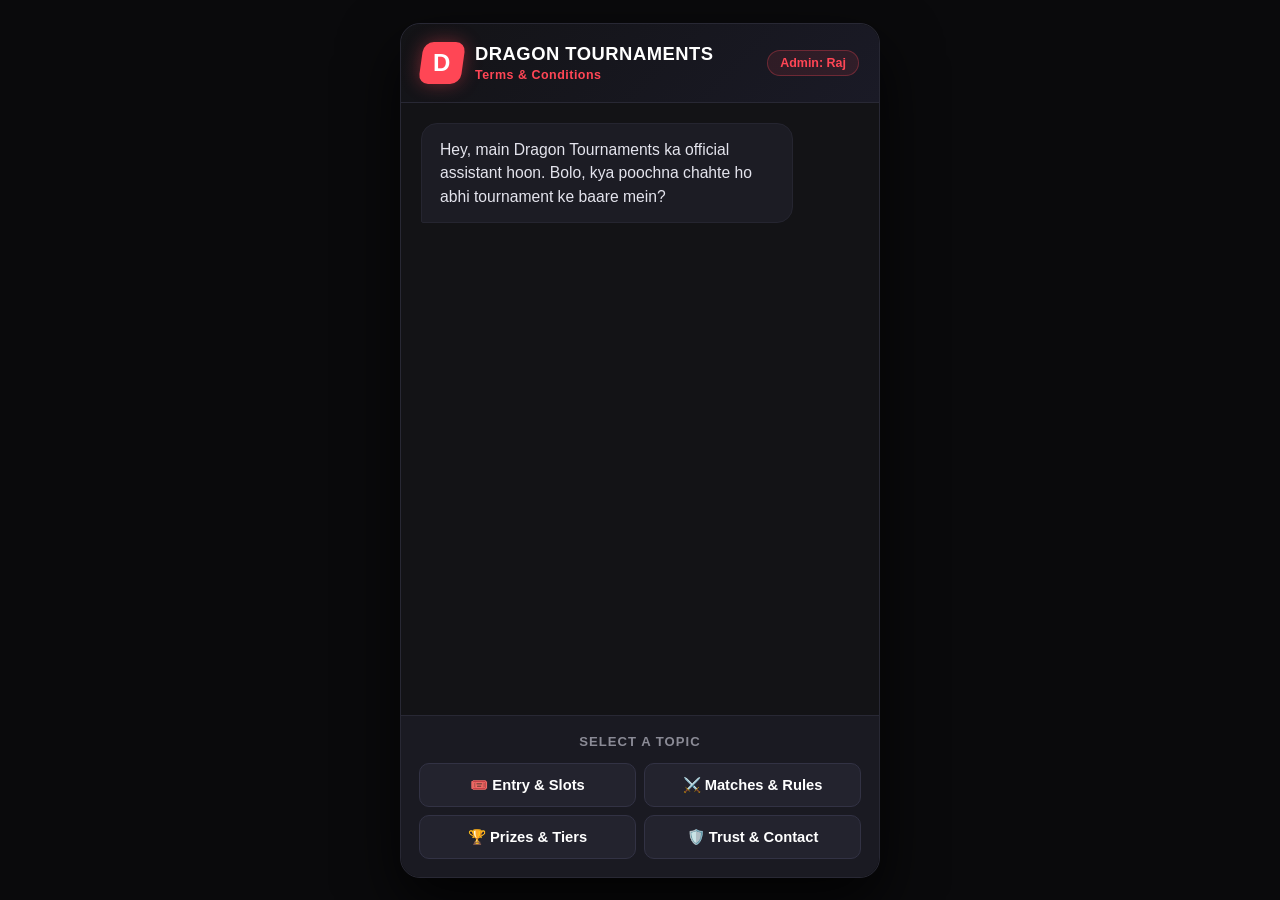
==== chat.html @ 3bb253a5 "Rename chat to chat.html" ====
<!DOCTYPE html>
<html lang="en">
<head>
    <meta charset="UTF-8">
    <meta name="viewport" content="width=device-width, initial-scale=1.0">
    <title>Dragon Tournaments - Dashboard</title>
    <style>
        :root {
            --bg-main: #0a0a0c;
            --bg-card: #131316;
            --bg-panel: #1a1a22;
            --primary: #ff4655; 
            --primary-hover: #e53e4b;
            --secondary: #23232e;
            --secondary-hover: #323242;
            --text-main: #ffffff;
            --text-muted: #8b8b96;
            --bot-bubble: #1c1c24;
            --user-bubble: #ff4655;
            --whatsapp-green: #25d366;
        }

        * {
            box-sizing: border-box;
            margin: 0;
            padding: 0;
            font-family: 'Segoe UI', Roboto, Helvetica, Arial, sans-serif;
        }

        body {
            background-color: var(--bg-main);
            color: var(--text-main);
            display: flex;
            justify-content: center;
            align-items: center;
            height: 100vh;
            overflow: hidden;
        }

        .window-container {
            width: 100%;
            max-width: 480px;
            height: 95vh;
            background-color: var(--bg-card);
            border-radius: 20px;
            border: 1px solid #282834;
            display: flex;
            flex-direction: column;
            box-shadow: 0 25px 60px rgba(0, 0, 0, 0.8);
            position: relative;
        }

        .app-header {
            padding: 18px 20px;
            background: linear-gradient(135deg, #131316 0%, #1a1a26 100%);
            border-bottom: 1px solid #282834;
            border-radius: 20px 20px 0 0;
            display: flex;
            align-items: center;
            justify-content: space-between;
        }

        .brand-info {
            display: flex;
            align-items: center;
            gap: 12px;
        }

        .brand-logo {
            width: 42px;
            height: 42px;
            background-color: var(--primary);
            border-radius: 10px;
            display: flex;
            align-items: center;
            justify-content: center;
            font-weight: 900;
            font-size: 1.5rem;
            box-shadow: 0 0 18px rgba(255, 70, 85, 0.4);
            transform: skewX(-8deg);
        }
        .brand-logo span { transform: skewX(8deg); display: inline-block; }

        .brand-text h1 { font-size: 1.15rem; font-weight: 700; text-transform: uppercase; letter-spacing: 0.5px; }
        
        .tc-header-link { 
            font-size: 0.78rem; 
            color: var(--primary); 
            font-weight: 600; 
            letter-spacing: 0.5px; 
            cursor: pointer;
            text-decoration: none;
            display: inline-block;
            margin-top: 2px;
        }

        .status-badge {
            background-color: rgba(255, 70, 85, 0.1);
            border: 1px solid rgba(255, 70, 85, 0.3);
            color: var(--primary);
            padding: 5px 12px;
            border-radius: 20px;
            font-size: 0.78rem;
            font-weight: 600;
        }

        .chat-layout {
            flex: 1;
            padding: 20px;
            overflow-y: auto;
            display: flex;
            flex-direction: column;
            gap: 16px;
            scroll-behavior: smooth;
        }

        .chat-layout::-webkit-scrollbar { width: 5px; }
        .chat-layout::-webkit-scrollbar-thumb { background: #282834; border-radius: 10px; }

        .msg-wrapper { max-width: 85%; display: flex; flex-direction: column; animation: slideUp 0.25s ease-out; }
        .msg-wrapper.user { align-self: flex-end; }
        .msg-wrapper.bot { align-self: flex-start; }

        .bubble {
            padding: 14px 18px;
            border-radius: 16px;
            font-size: 0.98rem;
            line-height: 1.5;
            word-wrap: break-word;
        }

        .user .bubble { background-color: var(--user-bubble); color: #ffffff; border-bottom-right-radius: 2px; }
        .bot .bubble { background-color: var(--bot-bubble); color: #e4e4ed; border-bottom-left-radius: 2px; border: 1px solid #252530; }
        
        .bot .bubble ul { padding-left: 18px; margin-top: 8px; }
        .bot .bubble li { margin-bottom: 6px; }
        .bot .bubble strong { color: var(--primary); }
        .bot .bubble a.inline-link { color: var(--primary); font-weight: bold; text-decoration: underline; }

        .whatsapp-redirect-btn {
            display: inline-flex;
            align-items: center;
            gap: 8px;
            background-color: var(--whatsapp-green);
            color: white;
            text-decoration: none;
            padding: 10px 16px;
            border-radius: 8px;
            font-weight: 700;
            margin-top: 10px;
            font-size: 0.92rem;
            transition: opacity 0.2s;
            box-shadow: 0 4px 15px rgba(37, 211, 102, 0.3);
        }
        .whatsapp-redirect-btn:hover { opacity: 0.9; }

        .options-panel {
            padding: 18px;
            background-color: var(--bg-panel);
            border-top: 1px solid #282834;
            border-radius: 0 0 20px 20px;
            display: flex;
            flex-direction: column;
            gap: 10px;
        }

        .panel-title {
            font-size: 0.82rem;
            color: var(--text-muted);
            text-transform: uppercase;
            font-weight: 700;
            margin-bottom: 4px;
            text-align: center;
            letter-spacing: 1px;
        }

        .options-grid {
            display: flex;
            flex-wrap: wrap;
            gap: 8px;
            justify-content: center;
        }

        .option-btn {
            background-color: var(--secondary);
            color: white;
            border: 1px solid #323244;
            padding: 12px 14px;
            border-radius: 10px;
            font-size: 0.92rem;
            font-weight: 600;
            cursor: pointer;
            transition: all 0.2s;
            flex: 1 1 calc(50% - 8px);
            text-align: center;
        }

        .option-btn:hover { background-color: var(--secondary-hover); border-color: var(--primary); }
        
        .option-btn.deep-dive { background: linear-gradient(135deg, #ff4655 0%, #b81d29 100%); border-color: var(--primary); }
        .option-btn.deep-dive:hover { opacity: 0.95; }
        .option-btn.reset-nav { background-color: #2c2c35; border-color: #444455; flex: 1 1 100%; }

        /* Terms & Conditions Modal Box */
        .modal-overlay {
            position: absolute;
            top: 0; left: 0; right: 0; bottom: 0;
            background: rgba(0, 0, 0, 0.88);
            border-radius: 20px;
            display: none;
            justify-content: center;
            align-items: center;
            z-index: 100;
            backdrop-filter: blur(6px);
            opacity: 0;
            transition: opacity 0.3s ease;
        }
        .modal-overlay.active { display: flex; opacity: 1; }
        
        .modal-content {
            background-color: var(--bg-card);
            width: 92%;
            max-height: 88%;
            border-radius: 16px;
            border: 1px solid var(--primary);
            display: flex;
            flex-direction: column;
            overflow: hidden;
            box-shadow: 0 10px 40px rgba(255, 70, 85, 0.25);
        }

        .modal-header {
            padding: 15px;
            background-color: #1a1a26;
            border-bottom: 1px solid #282834;
            display: flex;
            justify-content: space-between;
            align-items: center;
        }
        .modal-header h2 { font-size: 1.1rem; color: var(--primary); text-transform: uppercase; letter-spacing: 0.5px; }
        .close-modal { background: none; border: none; color: white; font-size: 1.6rem; cursor: pointer; }

        .modal-body {
            padding: 20px;
            overflow-y: auto;
            font-size: 0.85rem;
            line-height: 1.6;
            color: #b5b5be;
        }
        .modal-body h3 { color: white; margin-top: 18px; margin-bottom: 6px; font-size: 0.95rem; text-transform: uppercase; border-left: 2px solid var(--primary); padding-left: 8px; }
        .modal-body p { margin-bottom: 12px; text-align: justify; }

        @keyframes slideUp { from { opacity: 0; transform: translateY(12px); } to { opacity: 1; transform: translateY(0); } }
    </style>
</head>
<body>

<div class="window-container">
    <div class="app-header">
        <div class="brand-info">
            <div class="brand-logo"><span>D</span></div>
            <div class="brand-text">
                <h1>Dragon Tournaments</h1>
                <span class="tc-header-link" onclick="openModal()">Terms & Conditions</span>
            </div>
        </div>
        <div class="status-badge">Admin: Raj</div>
    </div>

    <div class="chat-layout" id="chat-flow-box">
        <div class="msg-wrapper bot">
            <div class="bubble">
                Hey, main Dragon Tournaments ka official assistant hoon. Bolo, kya poochna chahte ho abhi tournament ke baare mein?
            </div>
        </div>
    </div>

    <div class="options-panel">
        <div class="panel-title" id="panel-title">Main Menu</div>
        <div class="options-grid" id="options-grid">
            </div>
    </div>

    <div class="modal-overlay" id="tc-modal">
        <div class="modal-content">
            <div class="modal-header">
                <h2>Official Terms & Conditions</h2>
                <button class="close-modal" onclick="closeModal()">×</button>
            </div>
            <div class="modal-body">
                <p>Welcome to the official legal framework and compliance document of Dragon Tournaments. By registering, paying the slot allotment fee, or participating in any segment of this platform, you automatically agree to abide by all the clauses mentioned herein. Please read this highly technical legal script carefully before initializing any asset transfer.</p>
                
                <h3>1. User Binding & Registration Compliance</h3>
                <p>All participants must provide verified and valid in-game identifiers (UIDs) and contact tokens during registration. Multiple profile spoofing, running parallel entries under dummy identities, or utilizing outdated application instances will result in an immediate operational status termination without warning. Slot confirmation is bound to individual account parameters and cannot be bartered, re-routed, or delegated to third-party entities post-initialization.</p>
                
                <h3>2. Financial Disclaimers & Non-Refundability</h3>
                <p>The processing architecture enforces a strict non-refundable policy. Once an entry transaction is completed and logged into our ledger, the user explicitly waives the right to request a rollback, dispute, or credit-back of the transaction fee. This structure remains fixed regardless of individual scheduling conflicts, connection infrastructure failures, or external account lockouts. The administrative infrastructure processes 100% of the slot collection directly back into physical asset liquidity and prize tiers, maintaining a absolute zero-profit baseline for operations.</p>
                
                <h3>3. Anti-Cheat Protocols & Fair Play Sandbox</h3>
                <p>We deploy rigorous manual monitoring alongside server logs review conducted by our tracking systems. The integration of modified system scripts, network manipulation wrappers, configuration patches, or tactical emulators is strictly prohibited. Any player flagged with suspicious crosshair tracking, irregular hitbox registration, or network synchronization latency spikes will face absolute exclusion. The platform reserves the right to freeze any associated points allocation permanently under the direct authorization of Manager Vivek and Admin Raj.</p>
                
                <h3>4. Geographical and Regional Jurisdictions</h3>
                <p>Compliance with local regulations requires specific geographical exclusions. Residents belonging to jurisdictions including Telangana, Assam, Odisha, Andhra Pradesh, and Nagaland are forbidden from initiating standard registrations or interacting with the incentive tiers. The technical verification infrastructure assumes zero liability for compliance oversights caused by manual VPN routing or masked location parameters executed by the user.</p>

                <h3>5. Liability Safeguards and Server Latency</h3>
                <p>The administrative cell holds zero accountability for technical disruption factors including in-game match disconnects, packet drops, device heating throttles, or custom room operational bugs. Matches will progress as scheduled in sync with standard global server time metrics, and delayed access responses from individual player interfaces will not affect room launch parameters.</p>

                <h3>6. Tournament Structure & Progression Parameters</h3>
                <p><strong>6.1 Qualifier Stage Operations:</strong> The initial platform phase incorporates a specialized structural system. All registered entities receive a guaranteed baseline allocation of exactly 5 competitive matches. During this foundational phase, standard survival indexes, positioning matrices, and Booyah milestones are completely omitted from the processing logic. Evaluation relies entirely on the gross extraction of maximum kill parameters. Only the highest-performing kill leader advances from the pool to the Semifinals cluster. Upon verified qualification progression, a transactional allocation of ₹100 Cashback is issued to the candidate's account.</p>
                
                <p><strong>6.2 Semifinals Point Configurations:</strong> The advanced bracket selects the top 48 qualifiers into a single combat environment spanning 3 consecutive map environments (Bermuda, Purgatory, Kalahari). In-game operational revival features are locked to a strict 'OFF' state. The scoring array runs a flat model where 1 Kill translates exactly to 1 Point. Traditional leaderboard survival weightage is completely absent from this data layout; the terminal ranking matrix is mapped exclusively to weapon engagement kills.</p>

                <p><strong>6.3 Grand Final Configuration Matrix:</strong> The elite tier filters the top 4 structural kill point leaders from the Semifinals grid. These candidates advance into a highly classified Grand Final interface layout. The strategic parameters, exact engagement style, and structural profiles of the invited top-tier professionals they face remain heavily guarded under administrative protocol to eliminate pre-match alignment or predictable mapping configurations. The top tier ranking rewards are distributed strictly via performance evaluation (1st Place: iPhone 17 Pro; 2nd Place: ₹75,000 Cash; 3rd Place: ₹25,000 Cash; 4th Place: ₹15,400 Cash).</p>
            </div>
        </div>
    </div>
</div>

<script>
    // 🔗 APNA GOOGLE APPS SCRIPT WEB APP URL IDHAR PASTE KARO:
    const WEB_APP_URL = "YOUR_WEB_APP_URL_HERE";

    let totalSlots = 2304;
    let filledSlots = 0;
    let availableSlots = 2304;

    function openModal() { document.getElementById('tc-modal').classList.add('active'); }
    function closeModal() { document.getElementById('tc-modal').classList.remove('active'); }

    async function fetchLiveSlots() {
        if(!WEB_APP_URL || WEB_APP_URL === "YOUR_WEB_APP_URL_HERE") return;
        try {
            const response = await fetch(WEB_APP_URL);
            const data = await response.json();
            if(data.status === 'success') {
                filledSlots = parseInt(data.totalCount) || 0;
                availableSlots = totalSlots - filledSlots;
                if(availableSlots < 0) availableSlots = 0;
            }
        } catch (error) {
            console.error("Live fetch error:", error);
        }
    }

    function getDynamicDatabase() {
        let feeSummary = "";
        let feeDetailed = "";
        let earlyBirdLimit = 1152;
        
        if (filledSlots < earlyBirdLimit) {
            let earlyBirdLeft = earlyBirdLimit - filledSlots;
            feeSummary = `Total 2304 slots hain jisme se abhi <strong>${availableSlots} slots baaki hain</strong>. Jaldi karo, abhi Early Bird discount active hai aur entry sirf ₹50 mein mil rahi hai! Aap direct niche diye gaye button se WhatsApp par instantaneous registration kar sakte hain.<br><a href='https://wa.me/917078343501?text=Hey%20Raj%20bhai,%20mujhe%20Early%20Bird%20mein%20slot%20book%20karwana%20hai!' target='_blank' class='whatsapp-redirect-btn'>💬 Register on WhatsApp Now</a>`;
            
            feeDetailed = `<ul>
                <li><strong>Tournament Capacity:</strong> 2304 Slots</li>
                <li><strong>Filled Slots (Live):</strong> ${filledSlots}</li>
                <li><strong>Available Slots (Live):</strong> ${availableSlots}</li>
                <li><strong>Discount Tracker:</strong> Pehle 1152 players ko flat half price (₹50) milega. Discount ke liye sirf <strong>${earlyBirdLeft} slots bache hain!</strong> Uske baad ₹100 standard fee lagegi.</li>
            </ul>`;
        } else {
            feeSummary = `Total 2304 slots hain jisme se abhi <strong>${availableSlots} slots baaki hain</strong>. Standard Entry fee ₹100 active hai. Aap niche click karke WhatsApp par direct registration complete karein.<br><a href='https://wa.me/917078343501?text=Hey%20Raj%20bhai,%20mujhe%20Standard%20Slot%20book%20karwana%20hai!' target='_blank' class='whatsapp-redirect-btn'>💬 Register on WhatsApp Now</a>`;
            
            feeDetailed = `<ul>
                <li><strong>Tournament Capacity:</strong> 2304 Slots</li>
                <li><strong>Filled Slots (Live):</strong> ${filledSlots}</li>
                <li><strong>Available Slots (Live):</strong> ${availableSlots}</li>
                <li><strong>Entry Cost:</strong> Early bird offer khatam ho chuka hai. Ab standard registration <strong>₹100</strong> per slot chal raha hai.</li>
            </ul>`;
        }

        return {
            "🎟️ Entry & Slots": [
                { 
                    q: "Entry Fee aur Slots kitne hain?", 
                    short: feeSummary, 
                    detail: feeDetailed
                },
                { 
                    q: "Direct WhatsApp Registration kaise karein?", 
                    short: "Bhai, registration seedha WhatsApp par contact karke hoga. Niche diye gaye link se direct message send karo aur apna slot confirm karo:<br><a href='https://wa.me/917078343501?text=Hey%20Raj%20bhai,%20mujhe%20tournament%20mein%20slot%20book%20karwana%20hai!' target='_blank' class='whatsapp-redirect-btn'>💬 Chat on WhatsApp</a>", 
                    detail: "WhatsApp button par click karte hi ek official pre-filled setup chat open ho jayega jahan humari team instant response ke sath aapka slot register karegi. Kisi external platform par jaane ki koi dikkat nahi hai!" 
                },
                { 
                    q: "Paid Entry format kyun rakha hai?", 
                    short: "Free matches mein casual aur hackers audience aati thi. Yeh format hardcore pro players ke scale ke liye banaya gaya hai.", 
                    detail: "Competition standard ko supreme level par maintain karne ke liye ye entry module mandatory rakha gaya hai. Isme system balance zero profit par chalta hai, aur grand prize pool direct players ke competitive splits mein optimize kiya jata hai." 
                }
            ],
            "⚔️ Matches & Rules": [
                { 
                    q: "Semifinals Matches aur Bounty Rules?", 
                    short: "Qualifiers ke 48 winners ki 3 matches ki series hogi (Bermuda, Purgatory, Kalahari). Revival OFF rahega aur har kill par ₹350 instant milega!", 
                    detail: "Bhai, yahan sirf aggressive gameplay chalega. <strong>Point System rule ekdum clear hai: 1 Kill = 1 Point.</strong> Match ending ke baad jo absolute leaderboard chart banega woh isi point ke hisaab se distribute hoga. Log baad mein survival karke booyah ke assets par point nahi maang sakte, kyunki positioning points completely deactivated rahenge." 
                },
                { 
                    q: "Grand Finals kaise hoga?", 
                    short: "Semifinals ke Top 4 highest kill wale players top invited pros ke samne Secret Launch Pattern mein bhidenge, jahan unhe <strong>🥇 iPhone 17 Pro, 🥈 ₹75,000, 🥉 ₹25,000, aur 🏅 ₹15,400 Cash</strong> rewards milenge!", 
                    detail: "Semifinals stage ke highest performance kill matrix wale top 4 candidates seedha Grand Final elite room mein enter karenge. Wahan par unhe kis specific drop map par aur kis internal format ke sath top invited pros ke sath ladna hoga, woh pure mechanical fairness ke liye ek high-level Secret Launch Pattern rahega." 
                }
            ],
            "🏆 Prizes & Tiers": [
                { 
                    q: "Grand Final Cash aur Rewards kya hain?", 
                    short: "1st Prize brand new iPhone 17 Pro hai aur baaki top ranks ke liye laakhon ka pure cash rewards structured hai.", 
                    detail: "<ul><li><strong>🥇 1st Place (Winner):</strong> Brand New iPhone 17 Pro</li><li><strong>🥈 2nd Place:</strong> ₹75,000 Pure Cash</li><li><strong>🥉 3rd Place:</strong> ₹25,000 Pure Cash</li><li><strong>🏅 4th Place:</strong> ₹15,400 Cash Split</li></ul>" 
                },
                { 
                    q: "Legal Rules aur Restricted States?", 
                    short: "Poori pool equity collection (₹1,72,800) wapis active distribution mein use hogi. Kuch locations restricted hain.", 
                    detail: "Indian Skill Gaming Compliance regulations ke tahat: <strong>Telangana, Assam, Odisha, Andhra Pradesh, aur Nagaland</strong> state domains ke candidates paid operational custom arrays mein physically interact nahi kar sakte." 
                }
            ],
            "🛡️ Trust & Contact": [
                { 
                    q: "Main kaise trust karun ki yeh real hai?", 
                    short: "Bhai, apne official Instagram handle par daily competitive tournaments aur distribution transactions pinned hain. 100% open and authentic scene hai.", 
                    detail: "Humne pehle bhi high scale high budget prize models aur device giveaways (S24 giveaway matches) monitor aur successfully host kiye hain jiske logs system check stories par transparent hain. Direct verification aur administrative interactions ke liye instant business link hamesha backup par active rehta hai." 
                },
                { 
                    q: "Official Domain info kya hai?", 
                    short: "Bhai, humari official tracking registry aur domain check tum direct website link <a href='http://www.dragontournament.xyz' target='_blank' class='inline-link'>www.dragontournament.xyz</a> par ja kar summary mein hi verify kar sakte ho.", 
                    detail: "Website repository par system interface se real time charts, structural slots data, current leaderboards, notifications aur dynamic backend match listings track ki ja sakti hain. Baki real-time human interaction ke liye WhatsApp line processing backup hamesha optimized rehta hai." 
                }
            ]
        };
    }

    const optionsGrid = document.getElementById('options-grid');
    const panelTitle = document.getElementById('panel-title');
    const chatBox = document.getElementById('chat-flow-box');

    function renderBubble(type, contentText) {
        const wrapper = document.createElement('div');
        wrapper.className = `msg-wrapper ${type}`;
        
        const bubble = document.createElement('div');
        bubble.className = 'bubble';
        bubble.innerHTML = contentText;
        
        wrapper.appendChild(bubble);
        chatBox.appendChild(wrapper);
        chatBox.scrollTop = chatBox.scrollHeight;
    }

    function generateCategories() {
        panelTitle.innerText = "Select A Topic";
        optionsGrid.innerHTML = '';
        
        const activeDb = getDynamicDatabase();
        Object.keys(activeDb).forEach(category => {
            const btn = document.createElement('button');
            btn.className = 'option-btn';
            btn.innerText = category;
            btn.onclick = () => generateQuestions(category);
            optionsGrid.appendChild(btn);
        });
    }

    function generateQuestions(category) {
        panelTitle.innerText = `${category}`;
        optionsGrid.innerHTML = '';
        
        const activeDb = getDynamicDatabase();
        activeDb[category].forEach(item => {
            const btn = document.createElement('button');
            btn.className = 'option-btn';
            btn.innerText = item.q;
            btn.onclick = () => routeQuery(item.q, item.short, item.detail);
            optionsGrid.appendChild(btn);
        });

        const returnBtn = document.createElement('button');
        returnBtn.className = 'option-btn reset-nav';
        returnBtn.innerText = "🔙 Back to Menu";
        returnBtn.onclick = generateCategories;
        optionsGrid.appendChild(returnBtn);
    }

    function routeQuery(question, shortAns, detailedAns) {
        renderBubble('user', question);
        optionsGrid.innerHTML = '<div style="color:var(--primary); font-size:0.85rem; font-weight:700; padding:12px; text-align:center; width:100%;">Processing layout data...</div>';
        
        setTimeout(() => {
            renderBubble('bot', shortAns);
            panelTitle.innerText = "Need More Details?";
            optionsGrid.innerHTML = '';

            const deepBtn = document.createElement('button');
            deepBtn.className = 'option-btn deep-dive';
            deepBtn.innerText = "📖 Expand Answer";
            deepBtn.onclick = () => {
                renderBubble('bot', detailedAns);
                generateCategories();
            };

            const directCloseBtn = document.createElement('button');
            directCloseBtn.className = 'option-btn';
            directCloseBtn.innerText = "👌 Clear, Main Menu";
            directCloseBtn.onclick = generateCategories;

            optionsGrid.appendChild(deepBtn);
            optionsGrid.appendChild(directCloseBtn);
        }, 400);
    }

    window.onload = async function() {
        await fetchLiveSlots();
        generateCategories();
    };
</script>
</body>
</html>
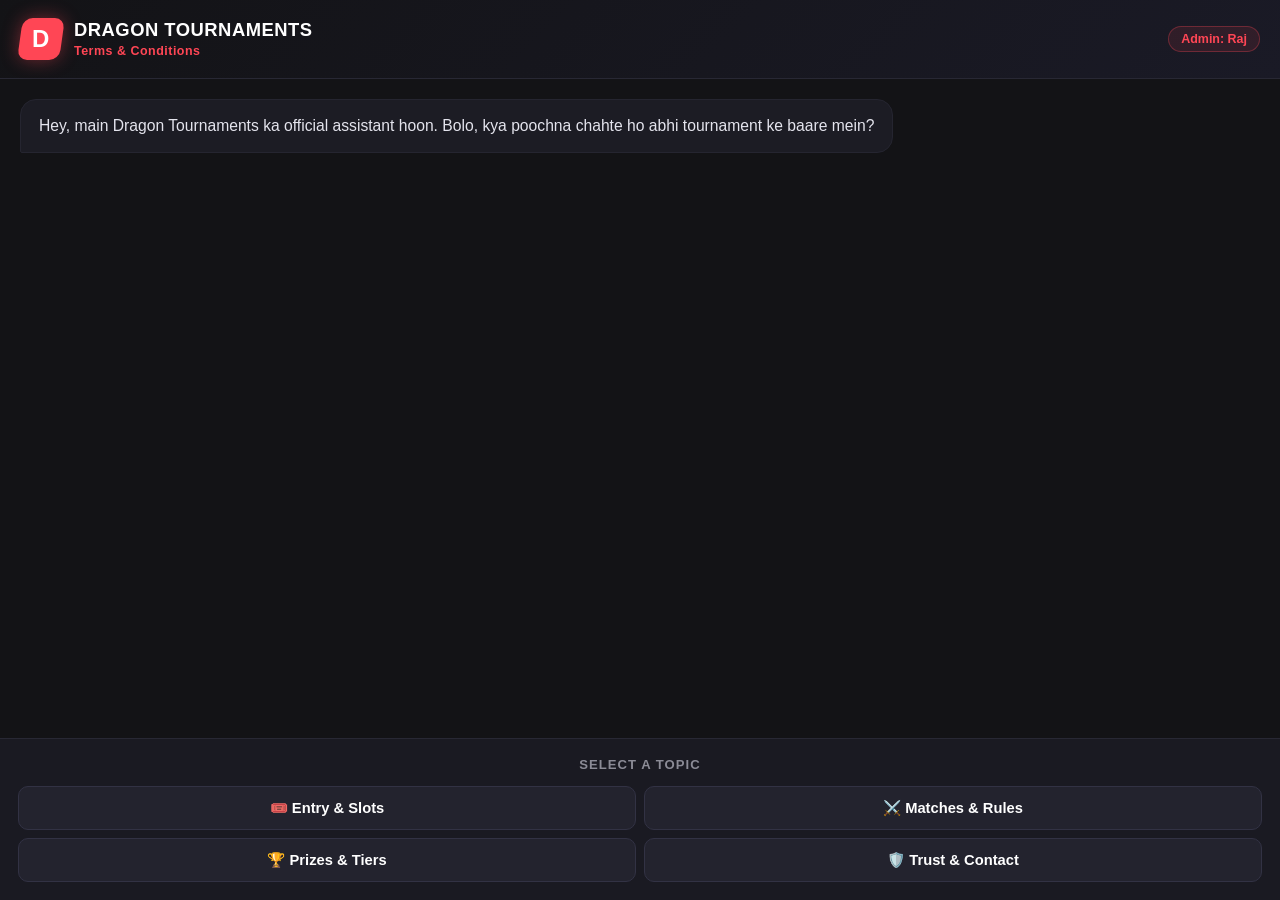
==== commit a96d72eb: "Update chat.html" ====
--- a/chat.html
+++ b/chat.html
@@ -2,7 +2,7 @@
 <html lang="en">
 <head>
     <meta charset="UTF-8">
-    <meta name="viewport" content="width=device-width, initial-scale=1.0">
+    <meta name="viewport" content="width=device-width, initial-scale=1.0, viewport-fit=cover">
     <title>Dragon Tournaments - Dashboard</title>
     <style>
         :root {
@@ -25,6 +25,7 @@
             margin: 0;
             padding: 0;
             font-family: 'Segoe UI', Roboto, Helvetica, Arial, sans-serif;
+            -webkit-tap-highlight-color: transparent;
         }
 
         body {
@@ -33,28 +34,28 @@
             display: flex;
             justify-content: center;
             align-items: center;
+            /* Use dvh to adapt to mobile browser address bars dynamically */
             height: 100vh;
+            height: 100dvh; 
             overflow: hidden;
-        }
-
+            margin: 0;
+        }
+
+        /* Switched from a floating box to a full-screen native app feel */
         .window-container {
             width: 100%;
-            max-width: 480px;
-            height: 95vh;
+            height: 100%;
             background-color: var(--bg-card);
-            border-radius: 20px;
-            border: 1px solid #282834;
             display: flex;
             flex-direction: column;
-            box-shadow: 0 25px 60px rgba(0, 0, 0, 0.8);
             position: relative;
         }
 
         .app-header {
-            padding: 18px 20px;
+            /* Added top safe area for notch/status bar on mobiles */
+            padding: calc(18px + env(safe-area-inset-top)) 20px 18px 20px;
             background: linear-gradient(135deg, #131316 0%, #1a1a26 100%);
             border-bottom: 1px solid #282834;
-            border-radius: 20px 20px 0 0;
             display: flex;
             align-items: center;
             justify-content: space-between;
@@ -155,10 +156,10 @@
         .whatsapp-redirect-btn:hover { opacity: 0.9; }
 
         .options-panel {
-            padding: 18px;
+            /* Dynamic padding to stay above mobile nav bars */
+            padding: 18px 18px calc(18px + env(safe-area-inset-bottom)) 18px;
             background-color: var(--bg-panel);
             border-top: 1px solid #282834;
-            border-radius: 0 0 20px 20px;
             display: flex;
             flex-direction: column;
             gap: 10px;
@@ -206,7 +207,6 @@
             position: absolute;
             top: 0; left: 0; right: 0; bottom: 0;
             background: rgba(0, 0, 0, 0.88);
-            border-radius: 20px;
             display: none;
             justify-content: center;
             align-items: center;
@@ -261,7 +261,7 @@
             <div class="brand-logo"><span>D</span></div>
             <div class="brand-text">
                 <h1>Dragon Tournaments</h1>
-                <span class="tc-header-link" onclick="openModal()">Terms & Conditions</span>
+                <span class="tc-header-link" onclick="openModal(event)">Terms & Conditions</span>
             </div>
         </div>
         <div class="status-badge">Admin: Raj</div>
@@ -285,7 +285,7 @@
         <div class="modal-content">
             <div class="modal-header">
                 <h2>Official Terms & Conditions</h2>
-                <button class="close-modal" onclick="closeModal()">×</button>
+                <button class="close-modal" onclick="closeModal(event)">×</button>
             </div>
             <div class="modal-body">
                 <p>Welcome to the official legal framework and compliance document of Dragon Tournaments. By registering, paying the slot allotment fee, or participating in any segment of this platform, you automatically agree to abide by all the clauses mentioned herein. Please read this highly technical legal script carefully before initializing any asset transfer.</p>
@@ -324,8 +324,30 @@
     let filledSlots = 0;
     let availableSlots = 2304;
 
-    function openModal() { document.getElementById('tc-modal').classList.add('active'); }
-    function closeModal() { document.getElementById('tc-modal').classList.remove('active'); }
+    // Fullscreen Auto-Trigger on first interaction
+    document.body.addEventListener('click', function initFullScreen() {
+        if (!document.fullscreenElement && document.documentElement.requestFullscreen) {
+            document.documentElement.requestFullscreen().catch(err => console.log("Fullscreen prevented:", err));
+        }
+        // Remove listener after first trigger
+        document.body.removeEventListener('click', initFullScreen);
+    }, { once: true });
+    
+    document.body.addEventListener('touchstart', function initFullScreenTouch() {
+        if (!document.fullscreenElement && document.documentElement.requestFullscreen) {
+            document.documentElement.requestFullscreen().catch(err => console.log("Fullscreen prevented:", err));
+        }
+        document.body.removeEventListener('touchstart', initFullScreenTouch);
+    }, { once: true });
+
+    function openModal(e) { 
+        if(e) e.stopPropagation(); 
+        document.getElementById('tc-modal').classList.add('active'); 
+    }
+    function closeModal(e) { 
+        if(e) e.stopPropagation(); 
+        document.getElementById('tc-modal').classList.remove('active'); 
+    }
 
     async function fetchLiveSlots() {
         if(!WEB_APP_URL || WEB_APP_URL === "YOUR_WEB_APP_URL_HERE") return;
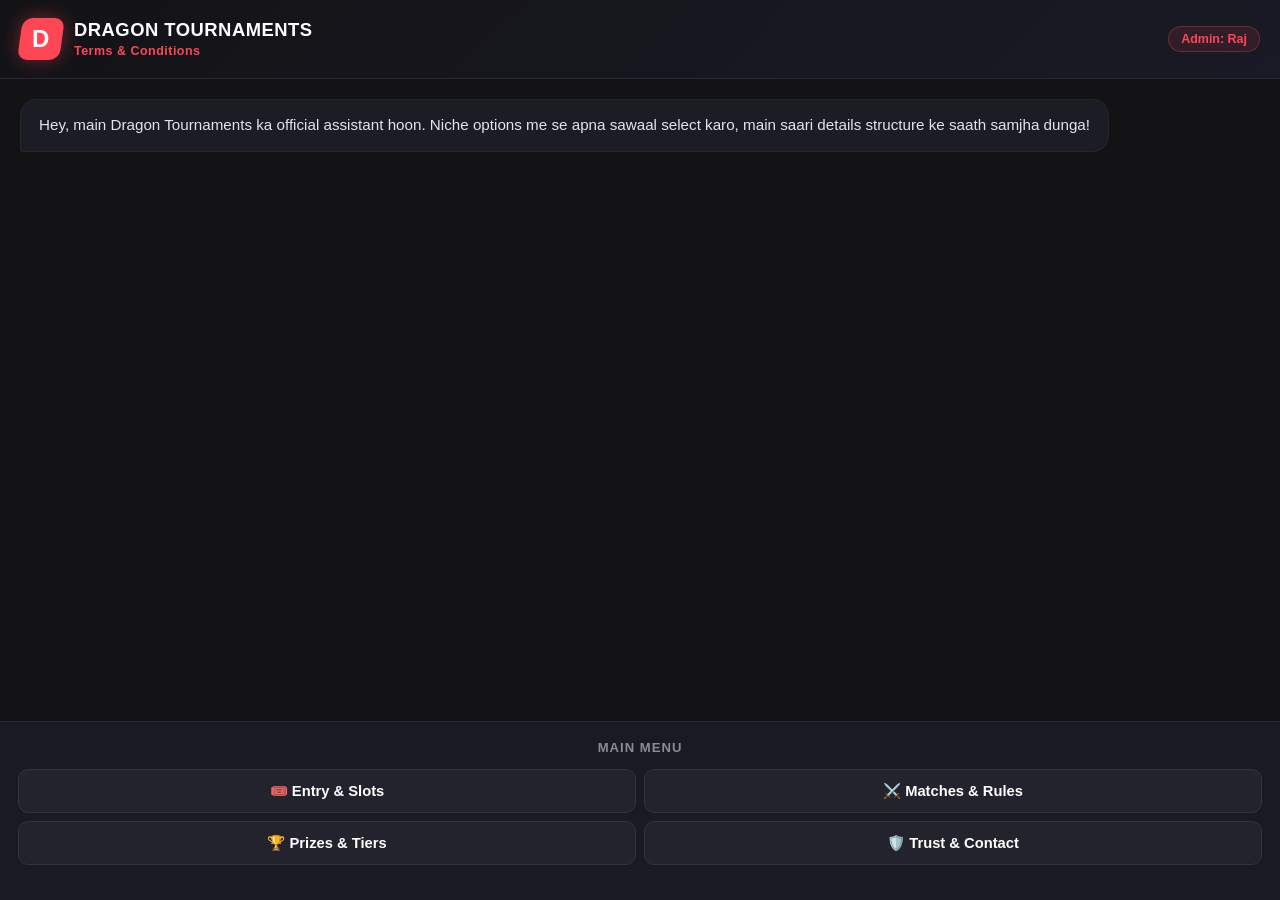
==== commit f5f570a8: "Update chat.html" ====
--- a/chat.html
+++ b/chat.html
@@ -18,6 +18,8 @@
             --bot-bubble: #1c1c24;
             --user-bubble: #ff4655;
             --whatsapp-green: #25d366;
+            --telegram-blue: #0088cc;
+            --insta-pink: #E1306C;
         }
 
         * {
@@ -34,14 +36,12 @@
             display: flex;
             justify-content: center;
             align-items: center;
-            /* Use dvh to adapt to mobile browser address bars dynamically */
             height: 100vh;
             height: 100dvh; 
             overflow: hidden;
             margin: 0;
         }
 
-        /* Switched from a floating box to a full-screen native app feel */
         .window-container {
             width: 100%;
             height: 100%;
@@ -52,7 +52,6 @@
         }
 
         .app-header {
-            /* Added top safe area for notch/status bar on mobiles */
             padding: calc(18px + env(safe-area-inset-top)) 20px 18px 20px;
             background: linear-gradient(135deg, #131316 0%, #1a1a26 100%);
             border-bottom: 1px solid #282834;
@@ -118,14 +117,14 @@
         .chat-layout::-webkit-scrollbar { width: 5px; }
         .chat-layout::-webkit-scrollbar-thumb { background: #282834; border-radius: 10px; }
 
-        .msg-wrapper { max-width: 85%; display: flex; flex-direction: column; animation: slideUp 0.25s ease-out; }
+        .msg-wrapper { max-width: 88%; display: flex; flex-direction: column; animation: slideUp 0.25s ease-out; }
         .msg-wrapper.user { align-self: flex-end; }
         .msg-wrapper.bot { align-self: flex-start; }
 
         .bubble {
             padding: 14px 18px;
             border-radius: 16px;
-            font-size: 0.98rem;
+            font-size: 0.95rem;
             line-height: 1.5;
             word-wrap: break-word;
         }
@@ -133,31 +132,49 @@
         .user .bubble { background-color: var(--user-bubble); color: #ffffff; border-bottom-right-radius: 2px; }
         .bot .bubble { background-color: var(--bot-bubble); color: #e4e4ed; border-bottom-left-radius: 2px; border: 1px solid #252530; }
         
-        .bot .bubble ul { padding-left: 18px; margin-top: 8px; }
-        .bot .bubble li { margin-bottom: 6px; }
+        /* Canvas & Workflow Designing Inside Chat */
+        .workflow-box {
+            background: rgba(0, 0, 0, 0.25);
+            border: 1px solid #323242;
+            border-left: 4px solid var(--primary);
+            border-radius: 8px;
+            padding: 12px;
+            margin: 10px 0;
+            display: flex;
+            flex-direction: column;
+            gap: 8px;
+        }
+        .step-card {
+            background: #21212b;
+            padding: 10px;
+            border-radius: 6px;
+            font-size: 0.9rem;
+        }
+        .step-title {
+            color: var(--primary);
+            font-weight: 800;
+            font-size: 0.85rem;
+            text-transform: uppercase;
+            display: block;
+            margin-bottom: 4px;
+            letter-spacing: 0.5px;
+        }
+        .highlight-text { color: #ffd700; font-weight: bold; }
+
         .bot .bubble strong { color: var(--primary); }
-        .bot .bubble a.inline-link { color: var(--primary); font-weight: bold; text-decoration: underline; }
-
-        .whatsapp-redirect-btn {
-            display: inline-flex;
-            align-items: center;
-            gap: 8px;
-            background-color: var(--whatsapp-green);
-            color: white;
-            text-decoration: none;
-            padding: 10px 16px;
-            border-radius: 8px;
-            font-weight: 700;
-            margin-top: 10px;
-            font-size: 0.92rem;
-            transition: opacity 0.2s;
-            box-shadow: 0 4px 15px rgba(37, 211, 102, 0.3);
-        }
-        .whatsapp-redirect-btn:hover { opacity: 0.9; }
+
+        /* Social Contact Grid Styles */
+        .social-grid { display: flex; flex-wrap: wrap; gap: 8px; margin-top: 12px; }
+        .social-btn { flex: 1 1 calc(50% - 8px); display: inline-flex; align-items: center; justify-content: center; gap: 6px; padding: 10px 14px; border-radius: 8px; font-weight: 700; text-decoration: none; font-size: 0.9rem; color: #fff; transition: opacity 0.2s; box-shadow: 0 4px 12px rgba(0,0,0,0.2); text-align: center; }
+        .social-btn:hover { opacity: 0.9; }
+        .social-btn.wa { background-color: var(--whatsapp-green); }
+        .social-btn.tg { background-color: var(--telegram-blue); }
+        .social-btn.ig { background: linear-gradient(45deg, #f09433 0%, #e6683c 25%, #dc2743 50%, #cc2366 75%, #bc1888 100%); }
+        .social-btn.web { background-color: #333; border: 1px solid #555; }
+        .social-btn.call { background-color: var(--primary); flex: 1 1 100%; font-size: 1rem; padding: 12px; }
 
         .options-panel {
-            /* Dynamic padding to stay above mobile nav bars */
-            padding: 18px 18px calc(18px + env(safe-area-inset-bottom)) 18px;
+            padding: 18px 18px calc(35px + env(safe-area-inset-bottom)) 18px;
             background-color: var(--bg-panel);
             border-top: 1px solid #282834;
             display: flex;
@@ -173,6 +190,12 @@
             margin-bottom: 4px;
             text-align: center;
             letter-spacing: 1px;
+        }
+
+        @keyframes loaderPulse {
+            0% { opacity: 0.6; }
+            50% { opacity: 1; }
+            100% { opacity: 0.6; }
         }
 
         .options-grid {
@@ -197,12 +220,9 @@
         }
 
         .option-btn:hover { background-color: var(--secondary-hover); border-color: var(--primary); }
-        
-        .option-btn.deep-dive { background: linear-gradient(135deg, #ff4655 0%, #b81d29 100%); border-color: var(--primary); }
-        .option-btn.deep-dive:hover { opacity: 0.95; }
         .option-btn.reset-nav { background-color: #2c2c35; border-color: #444455; flex: 1 1 100%; }
 
-        /* Terms & Conditions Modal Box */
+        /* Terms & Conditions Modal */
         .modal-overlay {
             position: absolute;
             top: 0; left: 0; right: 0; bottom: 0;
@@ -270,13 +290,14 @@
     <div class="chat-layout" id="chat-flow-box">
         <div class="msg-wrapper bot">
             <div class="bubble">
-                Hey, main Dragon Tournaments ka official assistant hoon. Bolo, kya poochna chahte ho abhi tournament ke baare mein?
+                Hey, main Dragon Tournaments ka official assistant hoon. Niche options me se apna sawaal select karo, main saari details structure ke saath samjha dunga!
             </div>
         </div>
     </div>
 
     <div class="options-panel">
         <div class="panel-title" id="panel-title">Main Menu</div>
+        <div id="loading-status" style="color: var(--primary); font-size: 0.85rem; font-weight: 700; text-align: center; display: none; margin-bottom: 6px; letter-spacing: 0.5px; animation: loaderPulse 1.5s infinite;">⏳ Processing detail...</div>
         <div class="options-grid" id="options-grid">
             </div>
     </div>
@@ -288,58 +309,28 @@
                 <button class="close-modal" onclick="closeModal(event)">×</button>
             </div>
             <div class="modal-body">
-                <p>Welcome to the official legal framework and compliance document of Dragon Tournaments. By registering, paying the slot allotment fee, or participating in any segment of this platform, you automatically agree to abide by all the clauses mentioned herein. Please read this highly technical legal script carefully before initializing any asset transfer.</p>
-                
-                <h3>1. User Binding & Registration Compliance</h3>
-                <p>All participants must provide verified and valid in-game identifiers (UIDs) and contact tokens during registration. Multiple profile spoofing, running parallel entries under dummy identities, or utilizing outdated application instances will result in an immediate operational status termination without warning. Slot confirmation is bound to individual account parameters and cannot be bartered, re-routed, or delegated to third-party entities post-initialization.</p>
-                
-                <h3>2. Financial Disclaimers & Non-Refundability</h3>
-                <p>The processing architecture enforces a strict non-refundable policy. Once an entry transaction is completed and logged into our ledger, the user explicitly waives the right to request a rollback, dispute, or credit-back of the transaction fee. This structure remains fixed regardless of individual scheduling conflicts, connection infrastructure failures, or external account lockouts. The administrative infrastructure processes 100% of the slot collection directly back into physical asset liquidity and prize tiers, maintaining a absolute zero-profit baseline for operations.</p>
-                
-                <h3>3. Anti-Cheat Protocols & Fair Play Sandbox</h3>
-                <p>We deploy rigorous manual monitoring alongside server logs review conducted by our tracking systems. The integration of modified system scripts, network manipulation wrappers, configuration patches, or tactical emulators is strictly prohibited. Any player flagged with suspicious crosshair tracking, irregular hitbox registration, or network synchronization latency spikes will face absolute exclusion. The platform reserves the right to freeze any associated points allocation permanently under the direct authorization of Manager Vivek and Admin Raj.</p>
-                
-                <h3>4. Geographical and Regional Jurisdictions</h3>
-                <p>Compliance with local regulations requires specific geographical exclusions. Residents belonging to jurisdictions including Telangana, Assam, Odisha, Andhra Pradesh, and Nagaland are forbidden from initiating standard registrations or interacting with the incentive tiers. The technical verification infrastructure assumes zero liability for compliance oversights caused by manual VPN routing or masked location parameters executed by the user.</p>
-
-                <h3>5. Liability Safeguards and Server Latency</h3>
-                <p>The administrative cell holds zero accountability for technical disruption factors including in-game match disconnects, packet drops, device heating throttles, or custom room operational bugs. Matches will progress as scheduled in sync with standard global server time metrics, and delayed access responses from individual player interfaces will not affect room launch parameters.</p>
-
-                <h3>6. Tournament Structure & Progression Parameters</h3>
-                <p><strong>6.1 Qualifier Stage Operations:</strong> The initial platform phase incorporates a specialized structural system. All registered entities receive a guaranteed baseline allocation of exactly 5 competitive matches. During this foundational phase, standard survival indexes, positioning matrices, and Booyah milestones are completely omitted from the processing logic. Evaluation relies entirely on the gross extraction of maximum kill parameters. Only the highest-performing kill leader advances from the pool to the Semifinals cluster. Upon verified qualification progression, a transactional allocation of ₹100 Cashback is issued to the candidate's account.</p>
-                
-                <p><strong>6.2 Semifinals Point Configurations:</strong> The advanced bracket selects the top 48 qualifiers into a single combat environment spanning 3 consecutive map environments (Bermuda, Purgatory, Kalahari). In-game operational revival features are locked to a strict 'OFF' state. The scoring array runs a flat model where 1 Kill translates exactly to 1 Point. Traditional leaderboard survival weightage is completely absent from this data layout; the terminal ranking matrix is mapped exclusively to weapon engagement kills.</p>
-
-                <p><strong>6.3 Grand Final Configuration Matrix:</strong> The elite tier filters the top 4 structural kill point leaders from the Semifinals grid. These candidates advance into a highly classified Grand Final interface layout. The strategic parameters, exact engagement style, and structural profiles of the invited top-tier professionals they face remain heavily guarded under administrative protocol to eliminate pre-match alignment or predictable mapping configurations. The top tier ranking rewards are distributed strictly via performance evaluation (1st Place: iPhone 17 Pro; 2nd Place: ₹75,000 Cash; 3rd Place: ₹25,000 Cash; 4th Place: ₹15,400 Cash).</p>
+                <p>Welcome to the official legal framework and compliance document of Dragon Tournaments.</p>
+                <h3>1. User Binding</h3>
+                <p>Verified UIDs required. Multiple profile spoofing or dummy identities lead to immediate termination. Slots are non-transferable.</p>
+                <h3>2. Operations & Disclaimers</h3>
+                <p>Strictly non-refundable. Zero-profit baseline operations. Gross pool is re-routed fully into prizes.</p>
+                <h3>3. Geographical Jurisdictions</h3>
+                <p>Residents from Telangana, Assam, Odisha, Andhra Pradesh, and Nagaland cannot participate physically.</p>
+                <h3>4. Matches & Scoring Structure</h3>
+                <p><strong>Semifinals:</strong> Flat model 1 Kill = 1 Point, Revival OFF. Any player securing a Booyah will be awarded exactly 10 Extra Points.</p>
+                <p><strong>Grand Finals Stage:</strong> The top 4 structural point leaders from the Semifinals advance directly to the prize distribution stage. No further matches are played.</p>
             </div>
         </div>
     </div>
 </div>
 
 <script>
-    // 🔗 APNA GOOGLE APPS SCRIPT WEB APP URL IDHAR PASTE KARO:
-    const WEB_APP_URL = "YOUR_WEB_APP_URL_HERE";
+    const WEB_APP_URL = "https://script.google.com/macros/s/AKfycbx_o_i1Db0HKJIH_wjG4sJW7tL9DyRPqRUMen88i_mJMerKVjwuBjZV0S20tFCQN0bt/exec";
 
     let totalSlots = 2304;
     let filledSlots = 0;
     let availableSlots = 2304;
 
-    // Fullscreen Auto-Trigger on first interaction
-    document.body.addEventListener('click', function initFullScreen() {
-        if (!document.fullscreenElement && document.documentElement.requestFullscreen) {
-            document.documentElement.requestFullscreen().catch(err => console.log("Fullscreen prevented:", err));
-        }
-        // Remove listener after first trigger
-        document.body.removeEventListener('click', initFullScreen);
-    }, { once: true });
-    
-    document.body.addEventListener('touchstart', function initFullScreenTouch() {
-        if (!document.fullscreenElement && document.documentElement.requestFullscreen) {
-            document.documentElement.requestFullscreen().catch(err => console.log("Fullscreen prevented:", err));
-        }
-        document.body.removeEventListener('touchstart', initFullScreenTouch);
-    }, { once: true });
-
     function openModal(e) { 
         if(e) e.stopPropagation(); 
         document.getElementById('tc-modal').classList.add('active'); 
@@ -350,7 +341,11 @@
     }
 
     async function fetchLiveSlots() {
-        if(!WEB_APP_URL || WEB_APP_URL === "YOUR_WEB_APP_URL_HERE") return;
+        if(!WEB_APP_URL) return;
+        const loaderText = document.getElementById('loading-status');
+        loaderText.innerText = "⏳ Live slots count fetch ho raha hai...";
+        loaderText.style.display = 'block';
+        
         try {
             const response = await fetch(WEB_APP_URL);
             const data = await response.json();
@@ -361,87 +356,114 @@
             }
         } catch (error) {
             console.error("Live fetch error:", error);
+        } finally {
+            loaderText.style.display = 'none';
         }
     }
 
     function getDynamicDatabase() {
-        let feeSummary = "";
-        let feeDetailed = "";
         let earlyBirdLimit = 1152;
+        let feeStatusUI = "";
+        let waLink = "";
         
         if (filledSlots < earlyBirdLimit) {
             let earlyBirdLeft = earlyBirdLimit - filledSlots;
-            feeSummary = `Total 2304 slots hain jisme se abhi <strong>${availableSlots} slots baaki hain</strong>. Jaldi karo, abhi Early Bird discount active hai aur entry sirf ₹50 mein mil rahi hai! Aap direct niche diye gaye button se WhatsApp par instantaneous registration kar sakte hain.<br><a href='https://wa.me/917078343501?text=Hey%20Raj%20bhai,%20mujhe%20Early%20Bird%20mein%20slot%20book%20karwana%20hai!' target='_blank' class='whatsapp-redirect-btn'>💬 Register on WhatsApp Now</a>`;
-            
-            feeDetailed = `<ul>
-                <li><strong>Tournament Capacity:</strong> 2304 Slots</li>
-                <li><strong>Filled Slots (Live):</strong> ${filledSlots}</li>
-                <li><strong>Available Slots (Live):</strong> ${availableSlots}</li>
-                <li><strong>Discount Tracker:</strong> Pehle 1152 players ko flat half price (₹50) milega. Discount ke liye sirf <strong>${earlyBirdLeft} slots bache hain!</strong> Uske baad ₹100 standard fee lagegi.</li>
-            </ul>`;
+            feeStatusUI = `
+                <div class="step-card">
+                    <span class="step-title">🎟️ Active Status: Early Bird</span>
+                    Entry abhi flat <strong>₹50</strong> hai. (Sirf ${earlyBirdLeft} discounted slots baaki hain!)
+                </div>
+            `;
+            waLink = "https://wa.me/917078343501?text=Hey%20Raj%20bhai,%20mujhe%20Early%20Bird%20mein%20slot%20book%20karwana%20hai!";
         } else {
-            feeSummary = `Total 2304 slots hain jisme se abhi <strong>${availableSlots} slots baaki hain</strong>. Standard Entry fee ₹100 active hai. Aap niche click karke WhatsApp par direct registration complete karein.<br><a href='https://wa.me/917078343501?text=Hey%20Raj%20bhai,%20mujhe%20Standard%20Slot%20book%20karwana%20hai!' target='_blank' class='whatsapp-redirect-btn'>💬 Register on WhatsApp Now</a>`;
-            
-            feeDetailed = `<ul>
-                <li><strong>Tournament Capacity:</strong> 2304 Slots</li>
-                <li><strong>Filled Slots (Live):</strong> ${filledSlots}</li>
-                <li><strong>Available Slots (Live):</strong> ${availableSlots}</li>
-                <li><strong>Entry Cost:</strong> Early bird offer khatam ho chuka hai. Ab standard registration <strong>₹100</strong> per slot chal raha hai.</li>
-            </ul>`;
+            feeStatusUI = `
+                <div class="step-card">
+                    <span class="step-title">🎟️ Active Status: Standard</span>
+                    Early bird over. Standard entry fee <strong>₹100</strong> chal rahi hai.
+                </div>
+            `;
+            waLink = "https://wa.me/917078343501?text=Hey%20Raj%20bhai,%20mujhe%20Standard%20Slot%20book%20karwana%20hai!";
         }
 
         return {
             "🎟️ Entry & Slots": [
                 { 
-                    q: "Entry Fee aur Slots kitne hain?", 
-                    short: feeSummary, 
-                    detail: feeDetailed
-                },
-                { 
-                    q: "Direct WhatsApp Registration kaise karein?", 
-                    short: "Bhai, registration seedha WhatsApp par contact karke hoga. Niche diye gaye link se direct message send karo aur apna slot confirm karo:<br><a href='https://wa.me/917078343501?text=Hey%20Raj%20bhai,%20mujhe%20tournament%20mein%20slot%20book%20karwana%20hai!' target='_blank' class='whatsapp-redirect-btn'>💬 Chat on WhatsApp</a>", 
-                    detail: "WhatsApp button par click karte hi ek official pre-filled setup chat open ho jayega jahan humari team instant response ke sath aapka slot register karegi. Kisi external platform par jaane ki koi dikkat nahi hai!" 
-                },
-                { 
-                    q: "Paid Entry format kyun rakha hai?", 
-                    short: "Free matches mein casual aur hackers audience aati thi. Yeh format hardcore pro players ke scale ke liye banaya gaya hai.", 
-                    detail: "Competition standard ko supreme level par maintain karne ke liye ye entry module mandatory rakha gaya hai. Isme system balance zero profit par chalta hai, aur grand prize pool direct players ke competitive splits mein optimize kiya jata hai." 
+                    q: "Entry Fee aur Slots ki details do?", 
+                    ans: `Tournament ka slots data live chal raha hai. Pura structure yahan dekho:
+                          <div class="workflow-box">
+                              <div class="step-card">
+                                  <span class="step-title">📊 Capacity & Live Data</span>
+                                  Total Slots: 2304<br>
+                                  Available Now: <span class="highlight-text">${availableSlots}</span>
+                              </div>
+                              ${feeStatusUI}
+                              <div class="step-card">
+                                  <span class="step-title">✅ Direct Action</span>
+                                  Registration sirf WhatsApp ke through hoga.
+                              </div>
+                          </div>
+                          <a href='${waLink}' target='_blank' class='social-btn wa' style='width:100%; display:block; margin-top:8px;'>💬 WhatsApp Registration</a>`
                 }
             ],
             "⚔️ Matches & Rules": [
                 { 
-                    q: "Semifinals Matches aur Bounty Rules?", 
-                    short: "Qualifiers ke 48 winners ki 3 matches ki series hogi (Bermuda, Purgatory, Kalahari). Revival OFF rahega aur har kill par ₹350 instant milega!", 
-                    detail: "Bhai, yahan sirf aggressive gameplay chalega. <strong>Point System rule ekdum clear hai: 1 Kill = 1 Point.</strong> Match ending ke baad jo absolute leaderboard chart banega woh isi point ke hisaab se distribute hoga. Log baad mein survival karke booyah ke assets par point nahi maang sakte, kyunki positioning points completely deactivated rahenge." 
+                    q: "Semifinals Matches aur Booyah Rules samjhao?", 
+                    ans: `Bhai, rules ekdam clear aur aggressive gameplay ke liye set hain:
+                          <div class="workflow-box">
+                              <div class="step-card">
+                                  <span class="step-title">🗺️ Series Format</span>
+                                  3 Matches ki hardcore series hogi (Bermuda, Purgatory, Kalahari). In-game Revival system strictly <strong>OFF</strong> rahega.
+                              </div>
+                              <div class="step-card">
+                                  <span class="step-title">🔫 Kill = Point & Cash</span>
+                                  1 Kill = 1 Point. Sath mein har kill par ₹350 instant bounty cash milega.
+                              </div>
+                              <div class="step-card">
+                                  <span class="step-title">🔥 BOOYAH RULE (SPECIAL)</span>
+                                  Normal survival points deactivate hain. Lekin jo player <span class="highlight-text">BOOYAH</span> nikalega, usko sidha <strong>Extra 10 Points</strong> milenge!
+                              </div>
+                          </div>`
                 },
-                { 
-                    q: "Grand Finals kaise hoga?", 
-                    short: "Semifinals ke Top 4 highest kill wale players top invited pros ke samne Secret Launch Pattern mein bhidenge, jahan unhe <strong>🥇 iPhone 17 Pro, 🥈 ₹75,000, 🥉 ₹25,000, aur 🏅 ₹15,400 Cash</strong> rewards milenge!", 
-                    detail: "Semifinals stage ke highest performance kill matrix wale top 4 candidates seedha Grand Final elite room mein enter karenge. Wahan par unhe kis specific drop map par aur kis internal format ke sath top invited pros ke sath ladna hoga, woh pure mechanical fairness ke liye ek high-level Secret Launch Pattern rahega." 
+                {
+                    q: "Finals aur Winners kaise select honge?",
+                    ans: `Dhyan se samjho, humne koi extra final match nahi rakha hai. Winner selection seedha performance par hai:
+                          <div class="workflow-box">
+                              <div class="step-card">
+                                  <span class="step-title">📈 Final Evaluation</span>
+                                  Semifinals me jo player sabse zyada points (Kills + Booyah bonus) layenge, unme se <strong>Top 4 Players</strong> ko chuna jayega.
+                              </div>
+                              <div class="step-card">
+                                  <span class="step-title">🏆 Direct Prize Stage</span>
+                                  Yahi Top 4 players humare <strong>Grand Final Winners</strong> honge. Inhe aapas mein koi match nahi khelna, seedha inke Rank ke hisaab se rewards distribute honge!
+                              </div>
+                          </div>`
                 }
             ],
             "🏆 Prizes & Tiers": [
                 { 
-                    q: "Grand Final Cash aur Rewards kya hain?", 
-                    short: "1st Prize brand new iPhone 17 Pro hai aur baaki top ranks ke liye laakhon ka pure cash rewards structured hai.", 
-                    detail: "<ul><li><strong>🥇 1st Place (Winner):</strong> Brand New iPhone 17 Pro</li><li><strong>🥈 2nd Place:</strong> ₹75,000 Pure Cash</li><li><strong>🥉 3rd Place:</strong> ₹25,000 Pure Cash</li><li><strong>🏅 4th Place:</strong> ₹15,400 Cash Split</li></ul>" 
-                },
-                { 
-                    q: "Legal Rules aur Restricted States?", 
-                    short: "Poori pool equity collection (₹1,72,800) wapis active distribution mein use hogi. Kuch locations restricted hain.", 
-                    detail: "Indian Skill Gaming Compliance regulations ke tahat: <strong>Telangana, Assam, Odisha, Andhra Pradesh, aur Nagaland</strong> state domains ke candidates paid operational custom arrays mein physically interact nahi kar sakte." 
+                    q: "Top 4 Winners ko kya Prizes milenge?", 
+                    ans: `Jo Top 4 players Prize Stage par aayenge, unka cash split aur rewards yahan hain:
+                          <div class="workflow-box">
+                              <div class="step-card"><span class="step-title">🥇 Rank 1 (Grand Winner)</span>Brand New iPhone 17 Pro</div>
+                              <div class="step-card"><span class="step-title">🥈 Rank 2</span>₹75,000 Pure Cash</div>
+                              <div class="step-card"><span class="step-title">🥉 Rank 3</span>₹25,000 Pure Cash</div>
+                              <div class="step-card"><span class="step-title">🏅 Rank 4</span>₹15,400 Cash Split</div>
+                          </div>` 
                 }
             ],
             "🛡️ Trust & Contact": [
                 { 
-                    q: "Main kaise trust karun ki yeh real hai?", 
-                    short: "Bhai, apne official Instagram handle par daily competitive tournaments aur distribution transactions pinned hain. 100% open and authentic scene hai.", 
-                    detail: "Humne pehle bhi high scale high budget prize models aur device giveaways (S24 giveaway matches) monitor aur successfully host kiye hain jiske logs system check stories par transparent hain. Direct verification aur administrative interactions ke liye instant business link hamesha backup par active rehta hai." 
-                },
-                { 
-                    q: "Official Domain info kya hai?", 
-                    short: "Bhai, humari official tracking registry aur domain check tum direct website link <a href='http://www.dragontournament.xyz' target='_blank' class='inline-link'>www.dragontournament.xyz</a> par ja kar summary mein hi verify kar sakte ho.", 
-                    detail: "Website repository par system interface se real time charts, structural slots data, current leaderboards, notifications aur dynamic backend match listings track ki ja sakti hain. Baki real-time human interaction ke liye WhatsApp line processing backup hamesha optimized rehta hai." 
+                    q: "Main Official Links aur Socials batao?", 
+                    ans: `Mujhse direct judne ke liye ya daily updates/transparency check karne ke liye neeche diye buttons use karo:
+                          <div class="workflow-box" style="padding-bottom: 0; border: none; background: transparent;">
+                              <div class='social-grid'>
+                                  <a href='https://wa.me/917078343501' target='_blank' class='social-btn wa'>📱 WhatsApp</a>
+                                  <a href='https://t.me/+917078343501' target='_blank' class='social-btn tg'>✈️ Telegram</a>
+                                  <a href='https://instagram.com/dragontournament.xyz' target='_blank' class='social-btn ig'>📸 Instagram</a>
+                                  <a href='http://www.dragontournament.xyz' target='_blank' class='social-btn web'>🌐 Website</a>
+                                  <a href='tel:+917078343501' class='social-btn call'>📞 Call Now (+91 7078343501)</a>
+                              </div>
+                          </div>` 
                 }
             ]
         };
@@ -465,7 +487,7 @@
     }
 
     function generateCategories() {
-        panelTitle.innerText = "Select A Topic";
+        panelTitle.innerText = "Main Menu";
         optionsGrid.innerHTML = '';
         
         const activeDb = getDynamicDatabase();
@@ -487,7 +509,7 @@
             const btn = document.createElement('button');
             btn.className = 'option-btn';
             btn.innerText = item.q;
-            btn.onclick = () => routeQuery(item.q, item.short, item.detail);
+            btn.onclick = () => routeQuery(item.q, item.ans);
             optionsGrid.appendChild(btn);
         });
 
@@ -498,36 +520,30 @@
         optionsGrid.appendChild(returnBtn);
     }
 
-    function routeQuery(question, shortAns, detailedAns) {
+    function routeQuery(question, detailedAns) {
+        // Show User Question
         renderBubble('user', question);
-        optionsGrid.innerHTML = '<div style="color:var(--primary); font-size:0.85rem; font-weight:700; padding:12px; text-align:center; width:100%;">Processing layout data...</div>';
-        
+        
+        const loaderText = document.getElementById('loading-status');
+        loaderText.innerText = "⏳ Processing detail...";
+        loaderText.style.display = 'block';
+        
+        // Hide UI momentarily to simulate logic fetch
+        optionsGrid.innerHTML = '';
+        panelTitle.innerText = "Fetching...";
+
         setTimeout(() => {
-            renderBubble('bot', shortAns);
-            panelTitle.innerText = "Need More Details?";
-            optionsGrid.innerHTML = '';
-
-            const deepBtn = document.createElement('button');
-            deepBtn.className = 'option-btn deep-dive';
-            deepBtn.innerText = "📖 Expand Answer";
-            deepBtn.onclick = () => {
-                renderBubble('bot', detailedAns);
-                generateCategories();
-            };
-
-            const directCloseBtn = document.createElement('button');
-            directCloseBtn.className = 'option-btn';
-            directCloseBtn.innerText = "👌 Clear, Main Menu";
-            directCloseBtn.onclick = generateCategories;
-
-            optionsGrid.appendChild(deepBtn);
-            optionsGrid.appendChild(directCloseBtn);
+            loaderText.style.display = 'none';
+            // Show the detailed structure directly
+            renderBubble('bot', detailedAns);
+            // Immediately bring back the Main Menu so user can ask more
+            generateCategories();
         }, 400);
     }
 
     window.onload = async function() {
+        generateCategories();
         await fetchLiveSlots();
-        generateCategories();
     };
 </script>
 </body>
